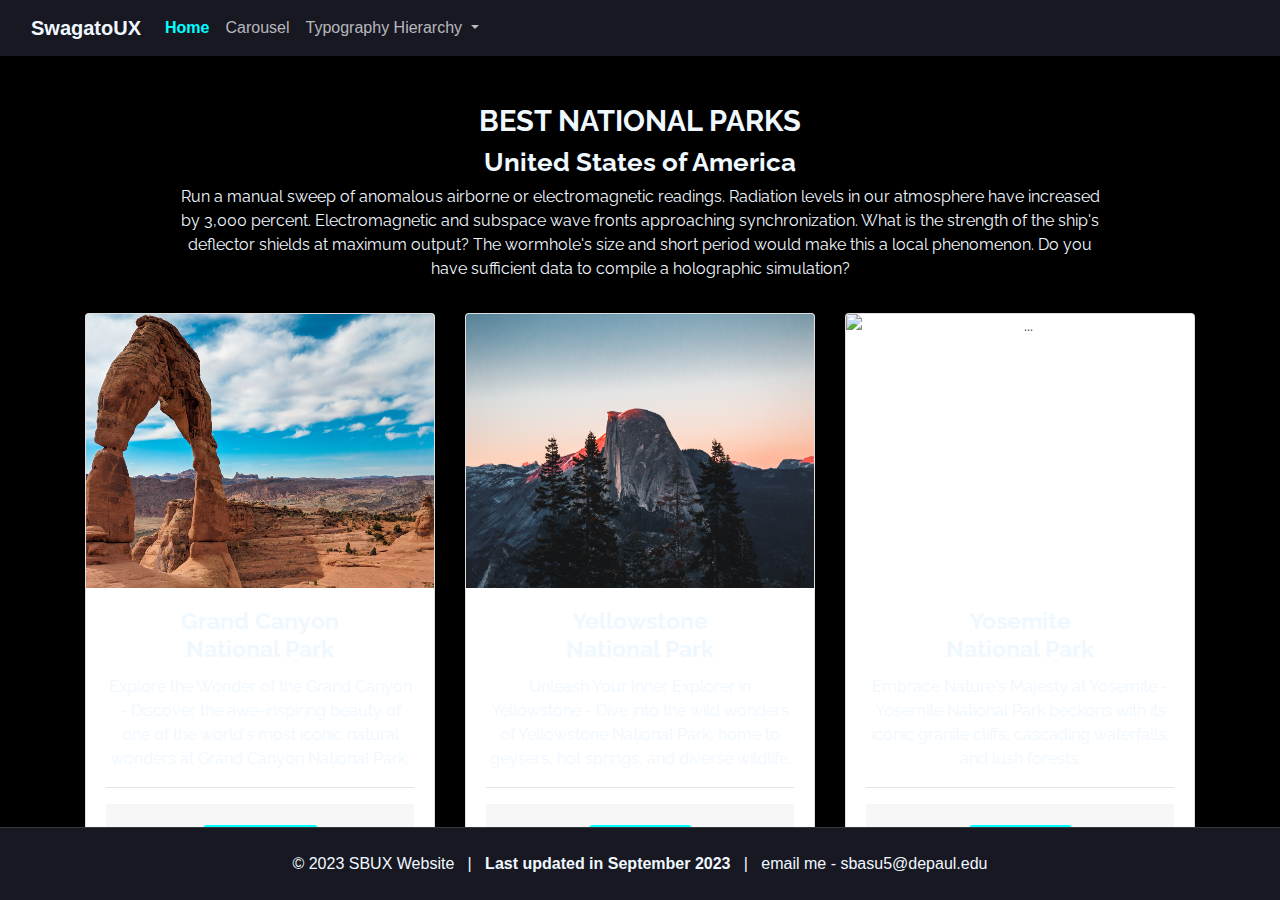
==== index.html @ 73673b42 "#6" ====
<!DOCTYPE html>
<html lang="en">
<head>
    <meta charset="UTF-8">
    <meta name="viewport" content="width=device-width, initial-scale=1.0">
    <title>Grid Challenge</title>
    <!-- Link to the custom CSS file -->
    <link href="https://cdn.jsdelivr.net/npm/bootstrap@5.3.2/dist/css/bootstrap.min.css" rel="stylesheet" integrity="sha384-T3c6CoIi6uLrA9TneNEoa7RxnatzjcDSCmG1MXxSR1GAsXEV/Dwwykc2MPK8M2HN" crossorigin="anonymous">
    <link rel="stylesheet" href="./css/bootstrapHomework.css">
    <link rel="stylesheet" href="https://fonts.googleapis.com/css?family=Raleway">
</head>
<body>
    <!-- Navbar -->
    <nav class="navbar navbar-expand-lg navbar-dark nav-bar-color sticky-top">
        <div class="container-fluid">
          <a class="navbar-brand" href="#">SwagatoUX</a>
          <button class="navbar-toggler" type="button" data-bs-toggle="collapse" data-bs-target="#navbarSupportedContent" aria-controls="navbarSupportedContent" aria-expanded="false" aria-label="Toggle navigation">
            <span class="navbar-toggler-icon"></span>
          </button>
          <div class="collapse navbar-collapse" id="navbarSupportedContent">
            <ul class="navbar-nav me-auto mb-2 mb-lg-0">
              <li class="nav-item">
                <a class="nav-link nav-highlight" aria-current="page" href="#">Home</a>
              </li>
              <li class="nav-item">
                <a class="nav-link" href="./Carousel/Carousel.html">Carousel</a>
              </li>
              <li class="nav-item dropdown">
                <a class="nav-link dropdown-toggle" href="#" role="button" data-bs-toggle="dropdown" aria-expanded="false">
                  Typography Hierarchy
                </a>
                <ul class="dropdown-menu">
                  <li><a class="dropdown-item" href="typographyHierarchy/type1.html">Type 1</a></li>
                  <li><a class="dropdown-item" href="#">Type 2</a></li>
                  <li><a class="dropdown-item" href="#">Type 3</a></li>

          </div>
        </div>
      </nav>
      
    <!-- Content Section -->
    <div class="container mt-5">
        <div class="row">
            <div class="col-1"></div>
            <div class="col-10 google-font-text text-center">
            <h1>BEST NATIONAL PARKS</h1>
            <h2>United States of America</h2>
            <p>Run a manual sweep of anomalous airborne or electromagnetic readings. Radiation levels in our atmosphere have increased by 3,000 percent. Electromagnetic and subspace wave fronts approaching synchronization. What is the strength of the ship's deflector shields at maximum output? The wormhole's size and short period would make this a local phenomenon. Do you have sufficient data to compile a holographic simulation?</p>
            </div>
            <div class="col-1"></div>
        </div>
        <!--End of row1-->
        <div class="row mt-3">
            <div class="col-lg-4 col-md-12 google-font-text text-center">
                <div class="card text-bg-dark">
                    <img src="img/ben-stiefel-PtCmDqF8nXc-unsplash.jpg" class="card-img-top" alt="...">
                    <div class="card-body">
                      <h3 class="card-title">Grand Canyon<br>National Park</h3>
                      <p class="card-text">Explore the Wonder of the Grand Canyon - Discover the awe-inspiring beauty of one of the world's most iconic natural wonders at Grand Canyon National Park.</p>
                      <hr/>
                      <div class="card-footer">
                      <a href="#" class="btn" data-bs-toggle="modal" data-bs-target="#OpenModal">Open Modal</a>
                    </div>
                    </div>
                  </div>
                  <!--Open modal-->
                  <div class="modal fade" id="OpenModal" tabindex="-1" aria-labelledby="OpenModalLabel" aria-hidden="true">
                    <div class="modal-dialog">
                      <div class="modal-content">
                        <div class="modal-header">
                          <h1 class="modal-title fs-5" id="OpenModalLabel"><span>Grand Canyon National Park</span></h1>
                          <button type="button" class="btn-close" data-bs-dismiss="modal" aria-label="Close"></button>
                        </div>
                        <div class="modal-body text-center">
                            <video controls width="466" height="528">
                                <source src="img/YMCTB anthem 30-sec.mp4" type="video/mp4">
                            </video>
                        </div>
                        <div class="modal-footer">
                          <button type="button" class="btn" data-bs-dismiss="modal" aria-label="Close">Close Modal</button>
                        </div>
                      </div>
                    </div>
                  </div>
                  <!--CLose modal-->
            </div>
            <div class="col-lg-4 col-md-12 google-font-text text-center">
                <div class="card text-bg-dark">
                    <img src="img/jeremy-bishop-B2Q7UC6QGLE-unsplash.jpg" class="card-img-top" alt="...">
                    <div class="card-body">
                      <h3 class="card-title">Yellowstone<br>National Park</h3>
                      <p class="card-text">Unleash Your Inner Explorer in Yellowstone - Dive into the wild wonders of Yellowstone National Park, home to geysers, hot springs, and diverse wildlife.</p>
                      <hr/>
                      <div class="card-footer">
                      <a href="#" class="btn">View More</a>
                    </div>
                    </div>
                  </div>
            </div>
            <div class="col-lg-4 col-md-12 google-font-text text-center">
                <div class="card text-bg-dark">
                    <img src="img/jeremy-bishop-BOyxQyrho5A-unsplash.jpg" class="card-img-top" alt="...">
                    <div class="card-body">
                      <h3 class="card-title">Yosemite<br>National Park</h3>
                      <p class="card-text">Embrace Nature's Majesty at Yosemite - Yosemite National Park beckons with its iconic granite cliffs, cascading waterfalls, and lush forests. </p>
                      <hr/>
                      <div class="card-footer">
                      <a href="#" class="btn">View More</a>
                    </div>
                    </div>
                  </div>
            </div>
        </div>
    </div>

    <!-- Footer -->
    <footer class="footer mt-5 p-4 text-center border-top border-dark border-1">
        <div class="container">
            <span class="text-footer">&copy; 2023 SBUX Website &nbsp; | &nbsp; <strong>Last updated in September 2023</strong> &nbsp; | &nbsp; email me - sbasu5@depaul.edu</span>
        </div>

    </footer>

    <script src="https://cdn.jsdelivr.net/npm/bootstrap@5.3.2/dist/js/bootstrap.bundle.min.js" integrity="sha384-C6RzsynM9kWDrMNeT87bh95OGNyZPhcTNXj1NW7RuBCsyN/o0jlpcV8Qyq46cDfL" crossorigin="anonymous"></script>
</body>
</html>
---- css/bootstrapHomework.css ----
/* custom.css */

/* Include Bootstrap CSS */
@import url('https://maxcdn.bootstrapcdn.com/bootstrap/4.5.2/css/bootstrap.min.css');

/* Custom Styles */
body{
    background-color: black;
}
.google-font-text {
    font-family: 'Raleway';
}

.cyan-col{
background-color: darkcyan;
color: aliceblue;
}

.green-col{
    background-color: darkgreen;
    color: aliceblue;
}

.blue-col{
    background-color: darkblue;
    color: aliceblue;
}


.nav-bar-color {
    background-color: #181823 !important;

}

.button{
    text-align: center;
}

.nav-link{
    color: rgba(255, 255, 255, 0.7) !important;
}

.nav-link:hover{
    color: cyan !important;
}
.nav-highlight{
    color: cyan !important; 
    font-weight: 800;
}
.navbar-brand {
    color: aliceblue !important;
    font-weight: 800;
}

.btn{
    background-color: cyan;
    color: #181823;
    border: cyan;
}

.btn:hover{
    background-color: cyan;
    color: #181823;
    border-color: cyan;
    scale: 1.05;
}

.btn:active{
    background-color: cyan !important;
    border-color: cyan !important;
    color: #181823 !important;
}

h1{
    font-size: 1.802em;
    font-weight: 700;
    color: aliceblue;
}

h1 span{
    color: #181823;
}

h2{
    font-size: 1.602em;
    font-weight: 700;
    color: aliceblue;
}

h3{
    font-size: 1.424em;
    font-weight: 700;
    color: aliceblue;
}

p{
    color: aliceblue;
}

hr{
    color: aliceblue !important;
}

.text-footer{
    color: aliceblue;
}

.card-img-top{
    height: 274px;
}
.footer{
    background-color: #181823;
    text-align: center;
    bottom: 0;
    width: 100%;
    position: fixed;
}

.card-footer{
    text-align: center !important;
    border-color: aliceblue;
    padding-top: 20px;
    padding-bottom: 10px;
}

.carousel-inner{
    height: 161px;
    border: 0;
    align-content: center;
}
.carousal-padding{
    padding-left: 125px;
    padding-right: 125px;
    padding-top: 20px;
}
/* Add more custom styles as needed */
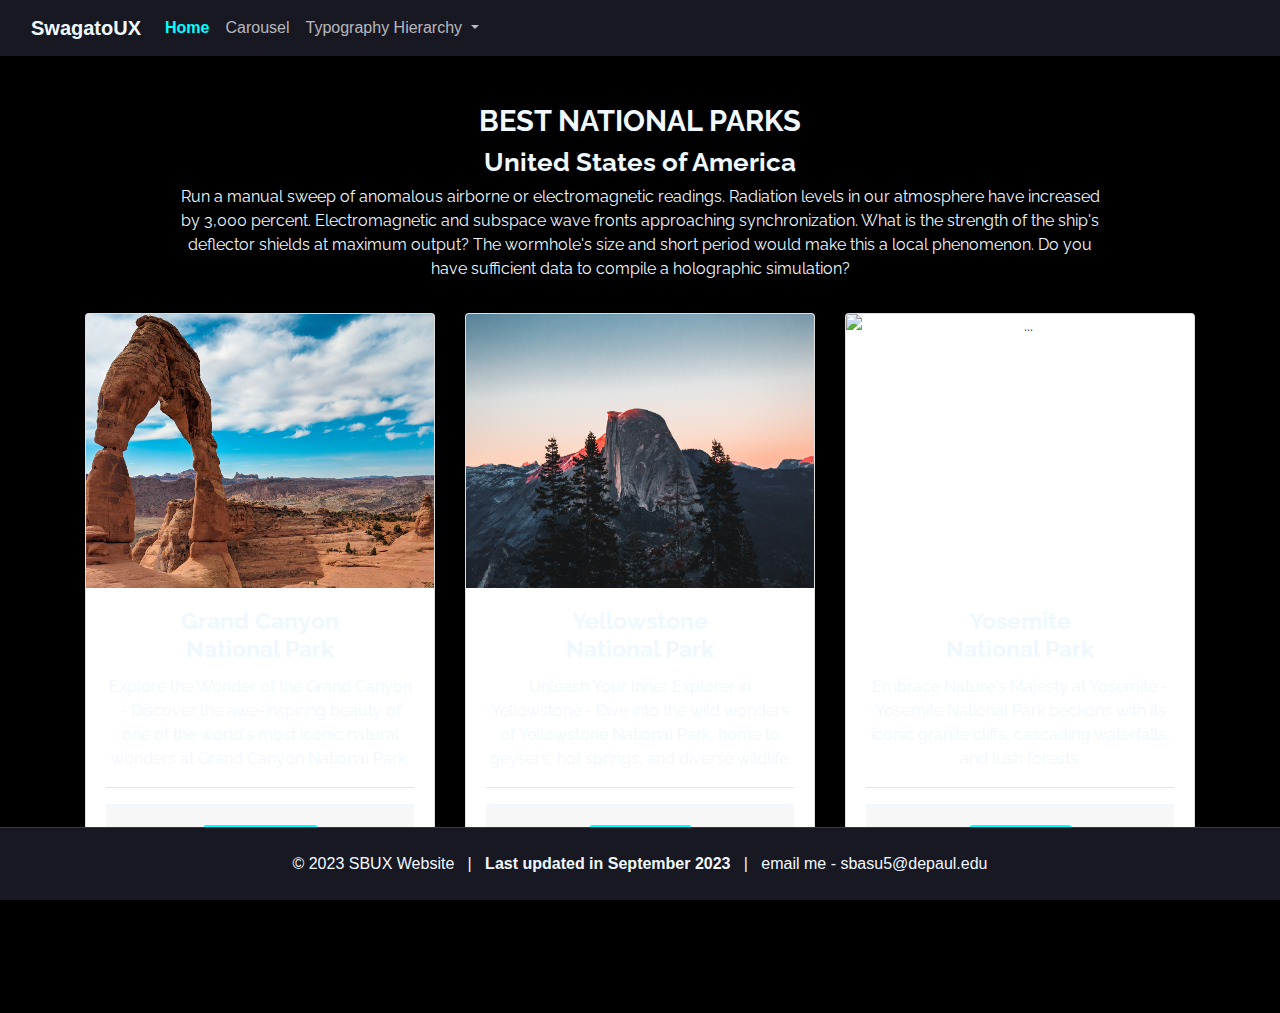
==== commit b3560605: "#7" ====
--- a/index.html
+++ b/index.html
@@ -31,8 +31,8 @@
                 </a>
                 <ul class="dropdown-menu">
                   <li><a class="dropdown-item" href="typographyHierarchy/type1.html">Type 1</a></li>
-                  <li><a class="dropdown-item" href="#">Type 2</a></li>
-                  <li><a class="dropdown-item" href="#">Type 3</a></li>
+                  <li><a class="dropdown-item" href="typographyHierarchy/type2.html">Type 2</a></li>
+                  <li><a class="dropdown-item" href="typographyHierarchy/type3.html">Type 3</a></li>
 
           </div>
         </div>
--- a/css/bootstrapHomework.css
+++ b/css/bootstrapHomework.css
@@ -113,7 +113,7 @@
     text-align: center;
     bottom: 0;
     width: 100%;
-    position: fixed;
+    position: sticky;
 }
 
 .card-footer{
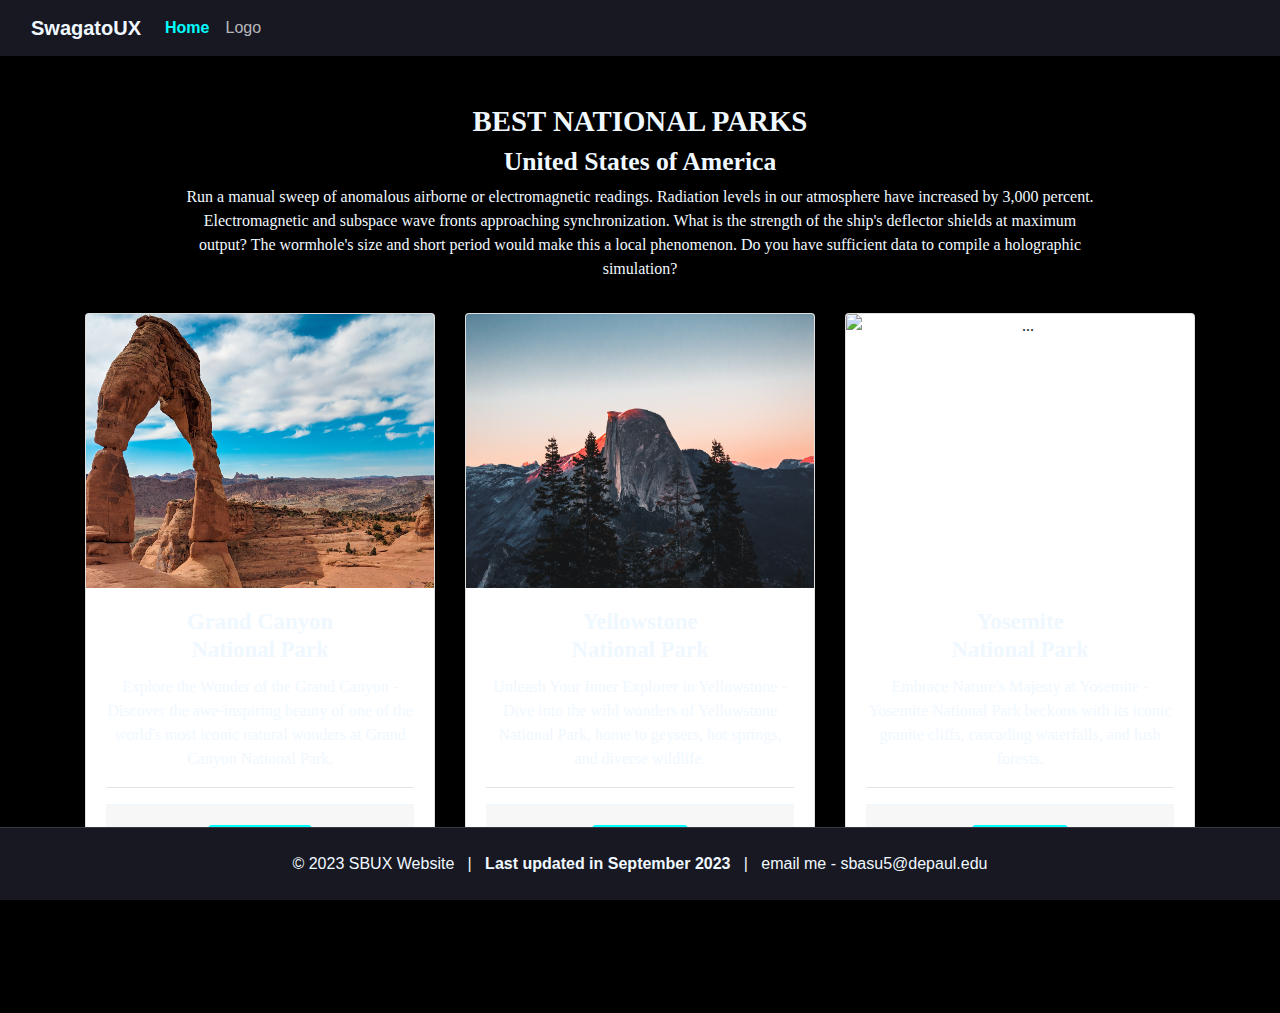
==== commit 658fe449: "Logo commit" ====
--- a/index.html
+++ b/index.html
@@ -7,7 +7,7 @@
     <!-- Link to the custom CSS file -->
     <link href="https://cdn.jsdelivr.net/npm/bootstrap@5.3.2/dist/css/bootstrap.min.css" rel="stylesheet" integrity="sha384-T3c6CoIi6uLrA9TneNEoa7RxnatzjcDSCmG1MXxSR1GAsXEV/Dwwykc2MPK8M2HN" crossorigin="anonymous">
     <link rel="stylesheet" href="./css/bootstrapHomework.css">
-    <link rel="stylesheet" href="https://fonts.googleapis.com/css?family=Raleway">
+    <link rel="stylesheet" href="https://fonts.googleapis.com/css?family=Lato">
 </head>
 <body>
     <!-- Navbar -->
@@ -23,17 +23,17 @@
                 <a class="nav-link nav-highlight" aria-current="page" href="#">Home</a>
               </li>
               <li class="nav-item">
-                <a class="nav-link" href="./Carousel/Carousel.html">Carousel</a>
+                <a class="nav-link" href="./Logo/Logo.html">Logo</a>
               </li>
-              <li class="nav-item dropdown">
+              <!-- <li class="nav-item dropdown">
                 <a class="nav-link dropdown-toggle" href="#" role="button" data-bs-toggle="dropdown" aria-expanded="false">
                   Typography Hierarchy
                 </a>
                 <ul class="dropdown-menu">
-                  <li><a class="dropdown-item" href="typographyHierarchy/type1.html">Type 1</a></li>
-                  <li><a class="dropdown-item" href="typographyHierarchy/type2.html">Type 2</a></li>
-                  <li><a class="dropdown-item" href="typographyHierarchy/type3.html">Type 3</a></li>
-
+                  <li><a class="dropdown-item" href="typographyHierarchy/type1.html">Raleway and Open Sans</a></li>
+                  <li><a class="dropdown-item" href="typographyHierarchy/type2.html">Playfair Display and Montserrat</a></li>
+                  <li><a class="dropdown-item" href="typographyHierarchy/type3.html">Lato and Merriweather</a></li>
+                -->
           </div>
         </div>
       </nav>
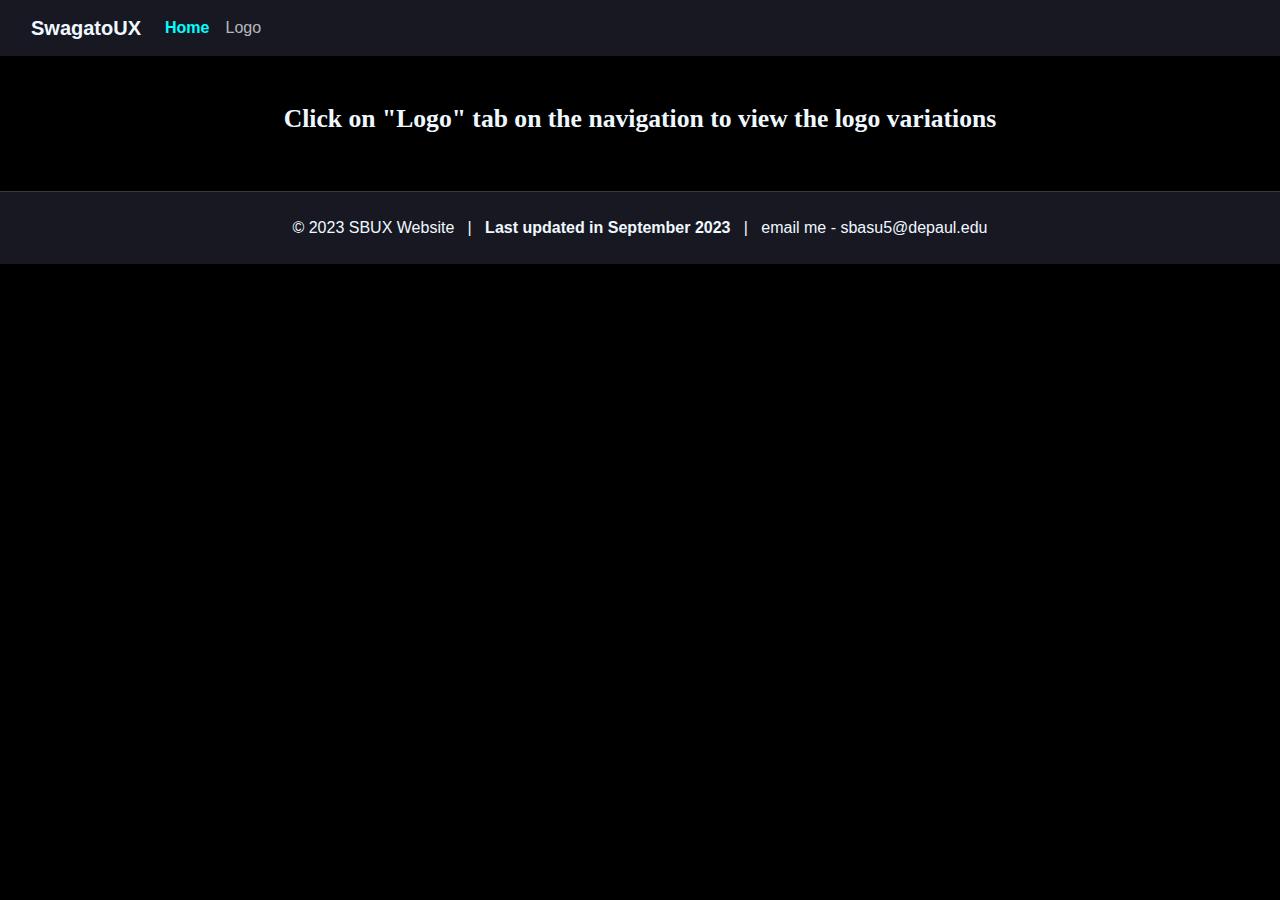
==== commit 5dc2b355: "End Commit" ====
--- a/index.html
+++ b/index.html
@@ -3,11 +3,15 @@
 <head>
     <meta charset="UTF-8">
     <meta name="viewport" content="width=device-width, initial-scale=1.0">
-    <title>Grid Challenge</title>
+    <title>SwagatoUX</title>
     <!-- Link to the custom CSS file -->
     <link href="https://cdn.jsdelivr.net/npm/bootstrap@5.3.2/dist/css/bootstrap.min.css" rel="stylesheet" integrity="sha384-T3c6CoIi6uLrA9TneNEoa7RxnatzjcDSCmG1MXxSR1GAsXEV/Dwwykc2MPK8M2HN" crossorigin="anonymous">
     <link rel="stylesheet" href="./css/bootstrapHomework.css">
     <link rel="stylesheet" href="https://fonts.googleapis.com/css?family=Lato">
+    <link rel="icon" type="image/png" href="./img/favicon.png">
+    <link rel=" shortcut icon" type="image/png" href="./img/favicon.png">
+    <link rel="apple-touch-icon" href="img/favicon.png">
+
 </head>
 <body>
     <!-- Navbar -->
@@ -37,19 +41,18 @@
           </div>
         </div>
       </nav>
-      
+
     <!-- Content Section -->
     <div class="container mt-5">
         <div class="row">
             <div class="col-1"></div>
             <div class="col-10 google-font-text text-center">
-            <h1>BEST NATIONAL PARKS</h1>
-            <h2>United States of America</h2>
-            <p>Run a manual sweep of anomalous airborne or electromagnetic readings. Radiation levels in our atmosphere have increased by 3,000 percent. Electromagnetic and subspace wave fronts approaching synchronization. What is the strength of the ship's deflector shields at maximum output? The wormhole's size and short period would make this a local phenomenon. Do you have sufficient data to compile a holographic simulation?</p>
+            <h2>Click on "Logo" tab on the navigation to view the logo variations</h2>
+
             </div>
             <div class="col-1"></div>
         </div>
-        <!--End of row1-->
+        <!--End of row1
         <div class="row mt-3">
             <div class="col-lg-4 col-md-12 google-font-text text-center">
                 <div class="card text-bg-dark">
@@ -63,7 +66,9 @@
                     </div>
                     </div>
                   </div>
-                  <!--Open modal-->
+
+                  Open modal
+
                   <div class="modal fade" id="OpenModal" tabindex="-1" aria-labelledby="OpenModalLabel" aria-hidden="true">
                     <div class="modal-dialog">
                       <div class="modal-content">
@@ -82,7 +87,9 @@
                       </div>
                     </div>
                   </div>
-                  <!--CLose modal-->
+
+                CLose modal
+
             </div>
             <div class="col-lg-4 col-md-12 google-font-text text-center">
                 <div class="card text-bg-dark">
@@ -110,7 +117,7 @@
                     </div>
                   </div>
             </div>
-        </div>
+        </div> -->
     </div>
 
     <!-- Footer -->
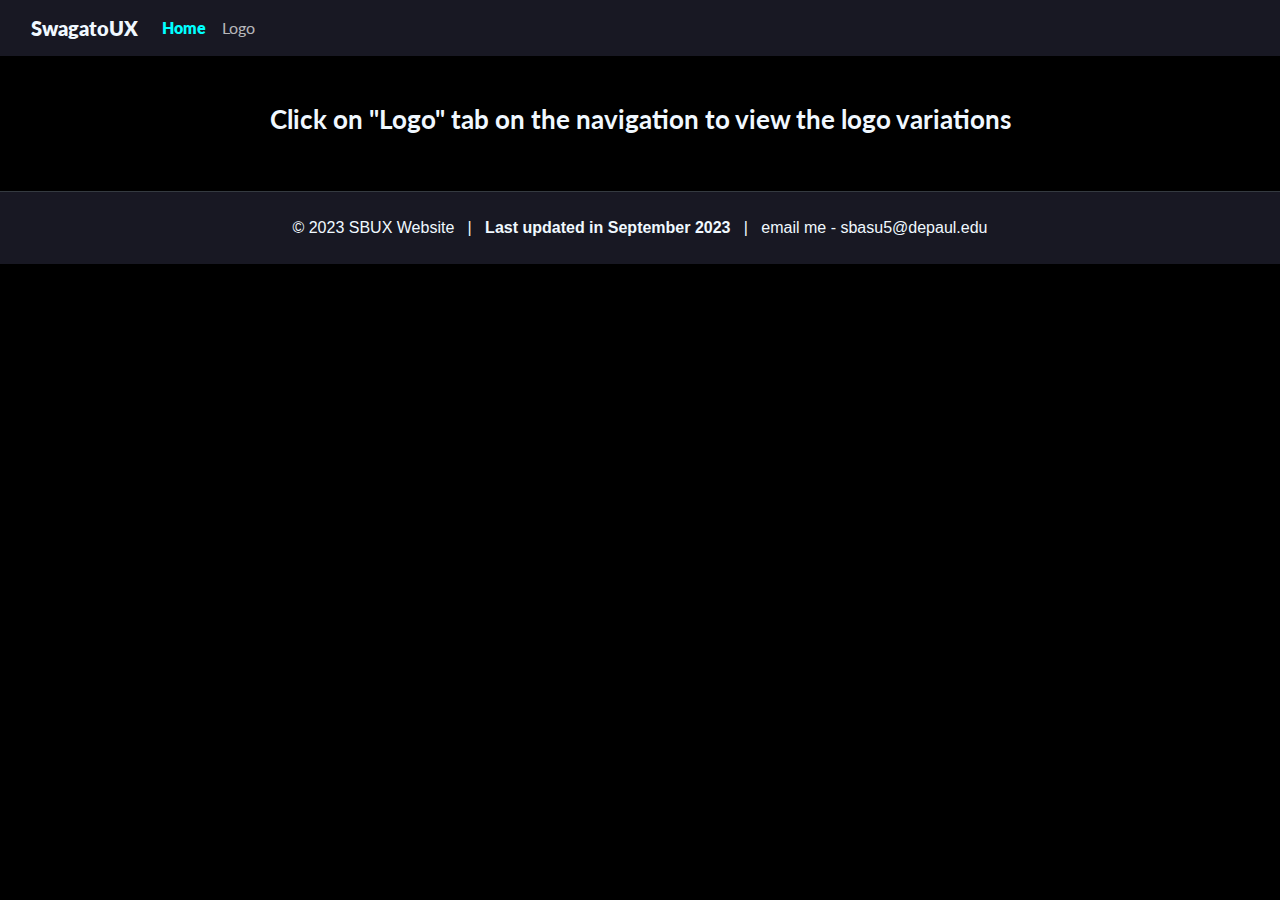
==== commit ef301af5: "Navbar font fixed" ====
--- a/index.html
+++ b/index.html
@@ -15,7 +15,7 @@
 </head>
 <body>
     <!-- Navbar -->
-    <nav class="navbar navbar-expand-lg navbar-dark nav-bar-color sticky-top">
+    <nav class="navbar navbar-expand-lg navbar-dark nav-bar-color google-font-text sticky-top">
         <div class="container-fluid">
           <a class="navbar-brand" href="#">SwagatoUX</a>
           <button class="navbar-toggler" type="button" data-bs-toggle="collapse" data-bs-target="#navbarSupportedContent" aria-controls="navbarSupportedContent" aria-expanded="false" aria-label="Toggle navigation">
--- a/css/bootstrapHomework.css
+++ b/css/bootstrapHomework.css
@@ -8,7 +8,7 @@
     background-color: black;
 }
 .google-font-text {
-    font-family: 'Raleway';
+    font-family: 'Lato';
 }
 
 .cyan-col{
